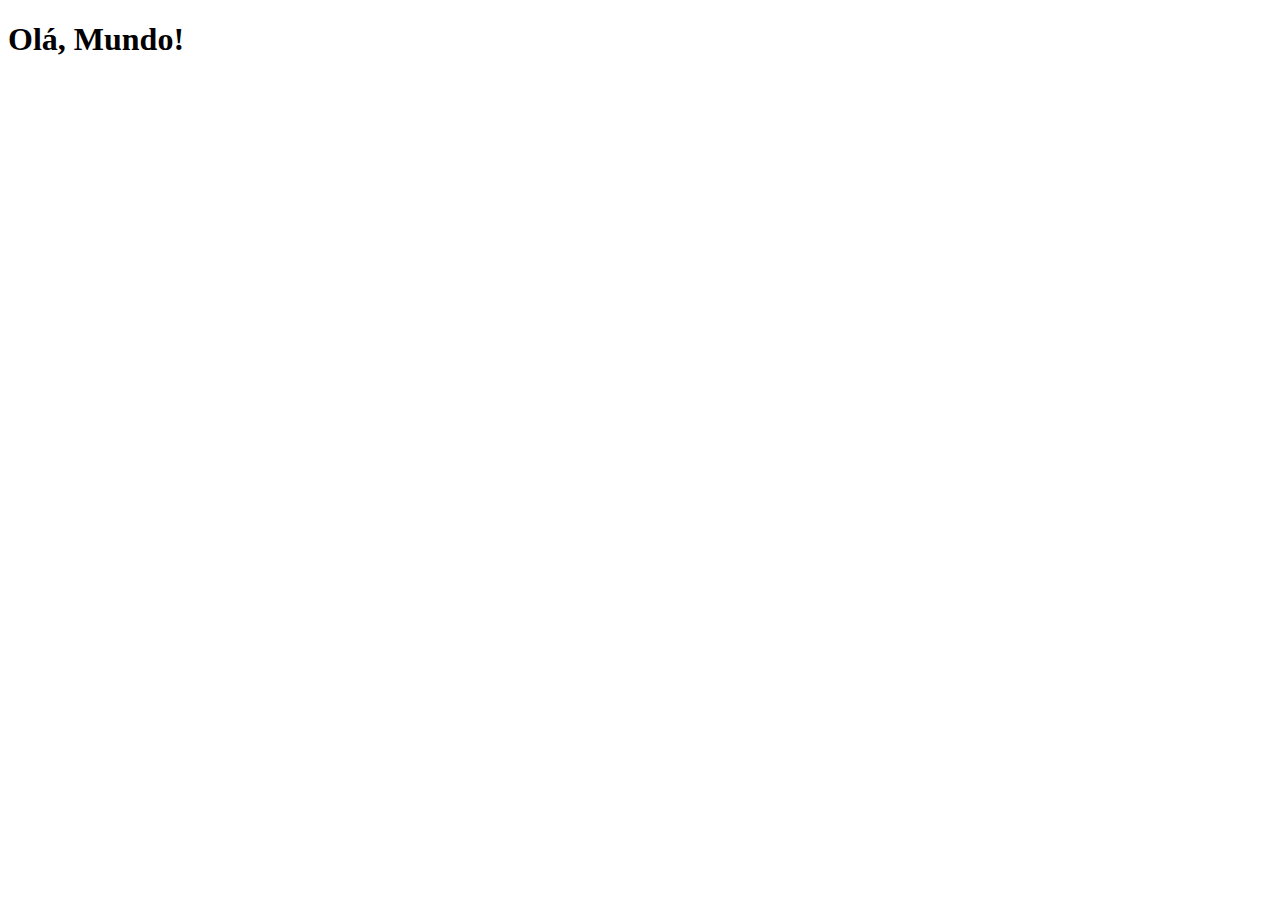
==== index.html @ bbb717f2 "criei projeto social" ====
<!DOCTYPE html>
<html lang="pt-br">
<head>
    <meta charset="UTF-8">
    <meta name="viewport" content="width=device-width, initial-scale=1.0">
    <link rel="shortcut icon" href="favicon.ico" type="image/x-icon">
    <title>Projeto Redes Sociais</title>
    <link rel="stylesheet" href="estilos/style.css">
</head>
<body>
    <h1>Olá, Mundo!</h1>
</body>
</html>
---- estilos/style.css ----
@charset "UTF-8";
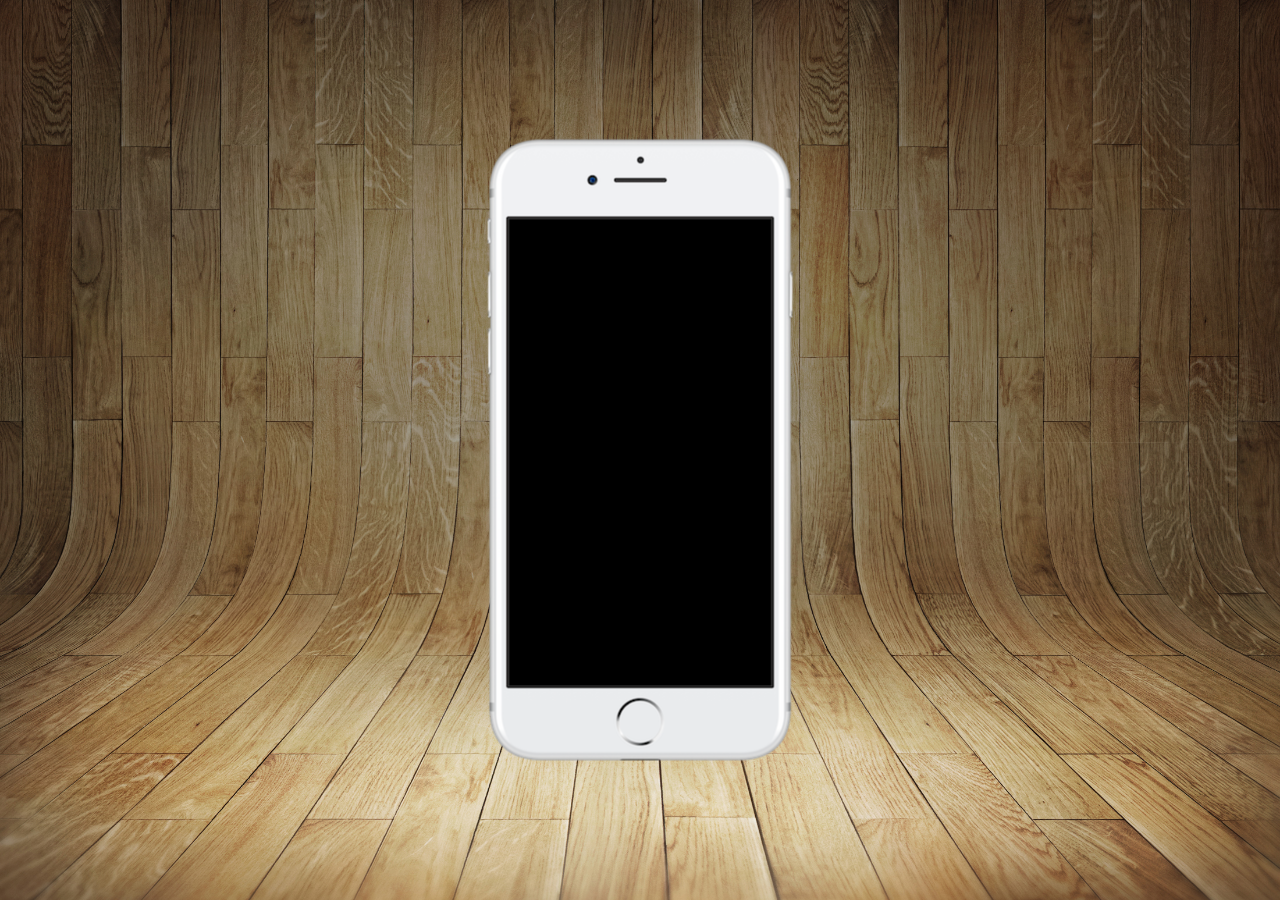
==== commit ca832171: "iniciando projeto social" ====
--- a/index.html
+++ b/index.html
@@ -8,6 +8,13 @@
     <link rel="stylesheet" href="estilos/style.css">
 </head>
 <body>
-    <h1>Olá, Mundo!</h1>
+    <main>
+        <section id="celular">
+            
+        </section>
+        <section id="redes-sociais">
+
+        </section>
+    </main>
 </body>
 </html>--- a/estilos/style.css
+++ b/estilos/style.css
@@ -1 +1,33 @@
-@charset "UTF-8";+@charset "UTF-8";
+
+* {
+    margin: 0px;
+    padding: 0px;
+    font-family: Arial, Helvetica, sans-serif;
+}
+
+html, body {
+    height: 100vh;
+    width: 100vw;
+    background-color: black; 
+}
+body {
+    background: url('../imagens/fundo-madeira.jpg') no-repeat top center;
+    background-size: cover;
+    background-attachment: fixed;
+}
+
+main {
+    height: 100vh;
+    position: relative;
+}
+
+section#celular {
+    position: absolute;
+    top: 50%;
+    left: 50%;
+    transform: translate(-50%, -50%);
+    height: 627px;
+    width: 311px;
+    background: url('../imagens/frame-iphone.png') no-repeat;
+}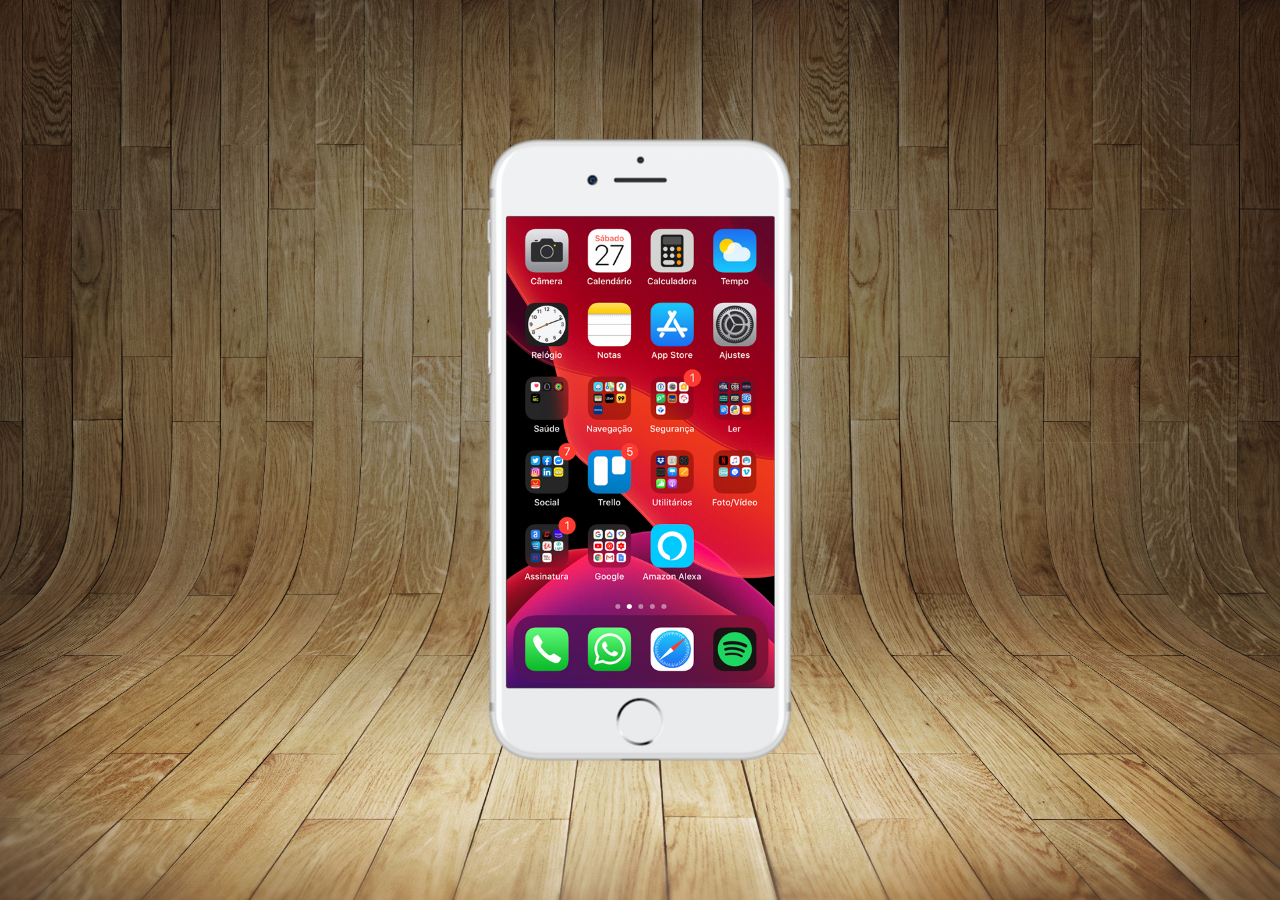
==== commit e3a9d990: "criei a tela home" ====
--- a/index.html
+++ b/index.html
@@ -10,7 +10,7 @@
 <body>
     <main>
         <section id="celular">
-            
+            <iframe src="home.html" name="tela" frameborder="0" id="tela"></iframe>
         </section>
         <section id="redes-sociais">
 
--- a/estilos/style.css
+++ b/estilos/style.css
@@ -30,4 +30,11 @@
     height: 627px;
     width: 311px;
     background: url('../imagens/frame-iphone.png') no-repeat;
+}
+iframe#tela {
+    position: relative;
+    top: 80px;
+    left: 22px;
+    width: 268px;
+    height: 471px;
 }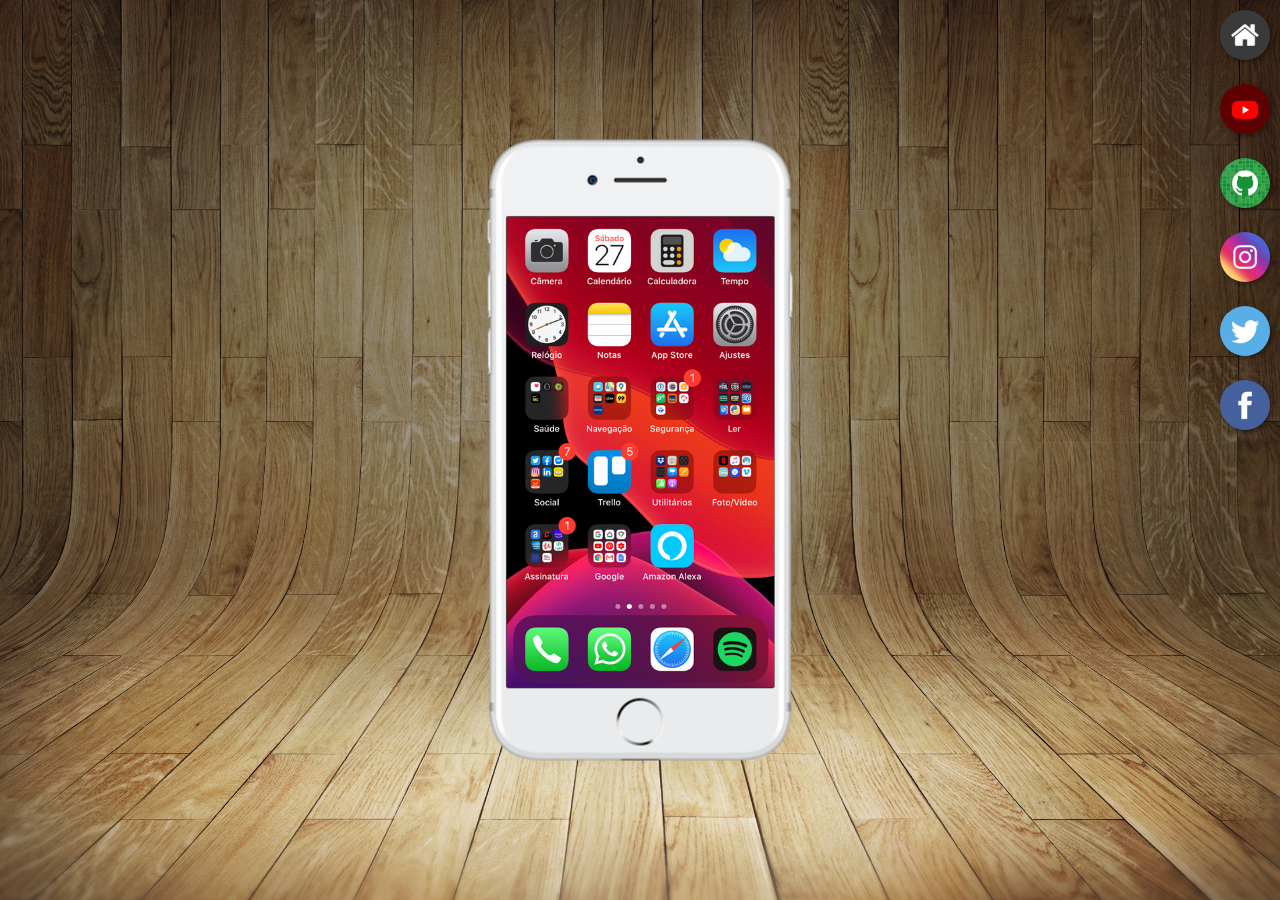
==== commit 76b59ef5: "criei botões na lateral" ====
--- a/index.html
+++ b/index.html
@@ -10,10 +10,17 @@
 <body>
     <main>
         <section id="celular">
-            <iframe src="home.html" name="tela" frameborder="0" id="tela"></iframe>
+            <iframe src="home.html" name="tela" frameborder="0" id="tela">
+                Seu navegador não é compatível com isso.
+            </iframe>
         </section>
         <section id="redes-sociais">
-
+            <a href="#" target="tela"><img src="imagens/logo-home.jpg" alt="Home"></a><br>
+            <a href="#" target="tela"><img src="imagens/logo-youtube.jpg" alt="Youtube"></a><br>
+            <a href="#" target="tela"><img src="imagens/logo-github.jpg" alt="GitHub"></a><br>
+            <a href="#" target="tela"><img src="imagens/logo-instagram.jpg" alt="Instagram"></a><br>
+            <a href="#" target="tela"><img src="imagens/logo-twitter.jpg" alt="Twitter"></a><br>
+            <a href="#" target="tela"><img src="imagens/logo-facebook.jpg" alt="Facebook"></a>
         </section>
     </main>
 </body>
--- a/estilos/style.css
+++ b/estilos/style.css
@@ -37,4 +37,20 @@
     left: 22px;
     width: 268px;
     height: 471px;
+}
+section#redes-sociais {
+    text-align: right;
+}
+section#redes-sociais img{
+    width: 50px;
+    margin: 10px;
+    border-radius: 50%;
+    box-shadow: 2px 2px 5px rgba(0, 0, 0, 0.432);
+    box-sizing: border-box;
+}
+section#redes-sociais img:hover {
+    border: 2px solid rgba(255, 255, 255, 0.61);
+    transform: translate(-3px, -3px);
+    box-shadow: 5px 5px 10px rgba(0, 0, 0, 0.61);
+    transition: transform .3s border 1s;
 }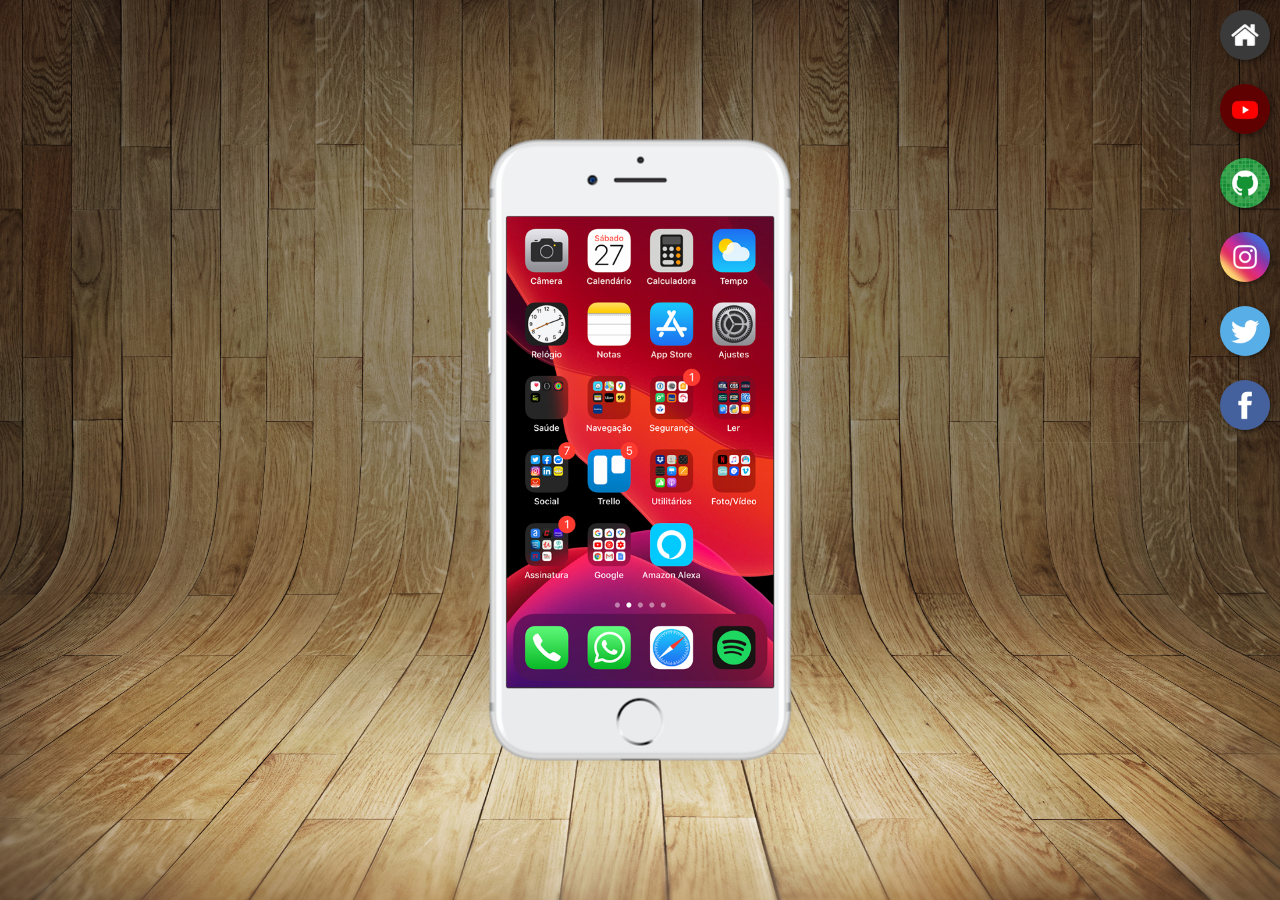
==== commit e4e74ec6: "finalizando projeto social" ====
--- a/index.html
+++ b/index.html
@@ -16,9 +16,9 @@
         </section>
         <section id="redes-sociais">
             <a href="#" target="tela"><img src="imagens/logo-home.jpg" alt="Home"></a><br>
-            <a href="#" target="tela"><img src="imagens/logo-youtube.jpg" alt="Youtube"></a><br>
-            <a href="#" target="tela"><img src="imagens/logo-github.jpg" alt="GitHub"></a><br>
-            <a href="#" target="tela"><img src="imagens/logo-instagram.jpg" alt="Instagram"></a><br>
+            <a href="youtube.html" target="tela"><img src="imagens/logo-youtube.jpg" alt="Youtube"></a><br>
+            <a href="github.html" target="tela"><img src="imagens/logo-github.jpg" alt="GitHub"></a><br>
+            <a href="instagram.html" target="tela"><img src="imagens/logo-instagram.jpg" alt="Instagram"></a><br>
             <a href="#" target="tela"><img src="imagens/logo-twitter.jpg" alt="Twitter"></a><br>
             <a href="#" target="tela"><img src="imagens/logo-facebook.jpg" alt="Facebook"></a>
         </section>
--- a/estilos/style.css
+++ b/estilos/style.css
@@ -35,7 +35,7 @@
     position: relative;
     top: 80px;
     left: 22px;
-    width: 268px;
+    width: 267px;
     height: 471px;
 }
 section#redes-sociais {
